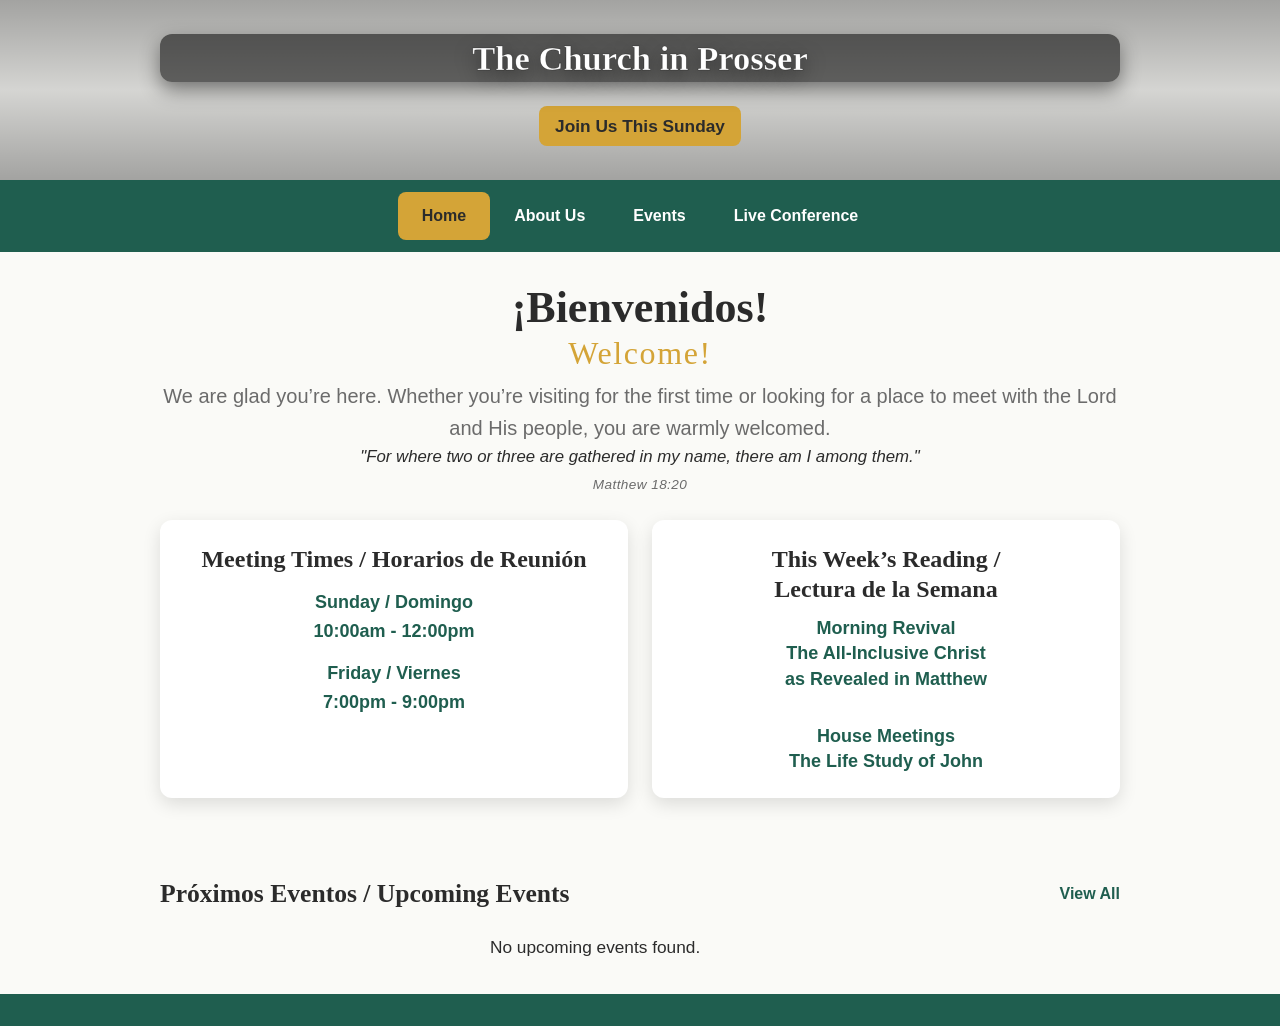
==== index.html @ efc1b912 "Adds a anchor tag to navigate to the Visit Us section in the About Us page" ====
<html>

<head>
    <meta charset="utf-8">
    <meta http-equiv="X-UA-Compatible" content="IE=edge">
    <meta name="viewport" content="width=device-width,initial-scale=1.0">
    <title>Church in Prosser</title>
    <meta name="description" content="Church in Prosser — community, service times, and events.">
    <meta name="theme-color" content="#1F5E4F">
    <meta name="referrer" content="strict-origin-when-cross-origin">

    <meta http-equiv="Content-Security-Policy"
        content="default-src 'self'; img-src 'self' data: https:; style-src 'self' 'unsafe-inline' https:; font-src 'self' data: https:; connect-src 'self' https:; frame-ancestors 'none'; base-uri 'self'; form-action 'self'">

    <link rel="icon" href="favicon.ico" sizes="any">
    <link rel="icon" type="image/svg+xml" href="favicon.svg">
    <link rel="apple-touch-icon" sizes="180x180" href="apple-touch-icon.png">
    <!-- <link rel="manifest" href="site.webmanifest"> -->

    <link rel="stylesheet" href="css/style.css">
    <link rel="stylesheet" href="css/index.css">
</head>

<body data-page="home">
    <header>
        <div class="hero-band">
            <div class="hero-band-overlay">
                <div class="container">
                    <div class="hero-band-content">
                        <h1 class="hero-band-title">The Church in Prosser</h1>
                        <div class="hero-actions">
                            <a href="/about.html#visit-us" class="button button-primary button-md">Join Us This Sunday</a>
                        </div>
                    </div>
                </div>
            </div>
        </div>

        <nav class="main-nav">
            <div class="container">
                <button class="nav-toggle" aria-expanded="false" aria-controls="primary-menu" type="button">
                    <span class="nav-toggle-icon" aria-hidden="true">☰</span>
                </button>

                <div class="nav-menu-wrap">
                    <ul class="nav-menu">
                        <li class="nav-item nav-item--active"><a aria-current="page" href="/">Home</a></li>
                        <li class="nav-item"><a href="about.html">About Us</a></li>
                        <li class="nav-item"><a href="events.html">Events</a></li>
                        <li class="nav-item"><a href="live.html">Live Conference</a></li>
                    </ul>
                    <div class="nav-indicator" aria-hidden="true"></div>
                </div>
            </div>
        </nav>
    </header>
    <main class="site-main">
        <section class="welcome-section section ">
            <div class="container welcome-container">
                <h1 class="welcome-title">
                    <span class="welcome-es">¡Bienvenidos!</span>
                    <span class="welcome-en">Welcome!</span>
                </h1>
                <p class="welcome-message">
                    We are glad you’re here. Whether you’re visiting for the first time or looking for a place to meet with the Lord and His people, you are warmly welcomed.
                </p>
                <div class="welcome-verse">
                    <blockquote class="welcome-quote">
                        <p>"For where two or three are gathered in my name, there am I among them."</p>
                    </blockquote>
                    <p class="welcome-verse-reference">Matthew 18:20</p>
                </div>
                <div class="info-section">
                    <div class="meeting-card">
                        <h2 class="meeting-card-title">Meeting Times / Horarios de Reunión</h2>
                        <ul class="meeting-times">
                            <li class="meeting-time-item">
                                <strong><span class="meeting-day">Sunday / Domingo</span></strong>
                                <span class="meeting-time">10:00am - 12:00pm</span>
                            </li>
                            <li class="meeting-time-item">
                                <strong><span class="meeting-day">Friday / Viernes</span></strong> 
                                <span class="meeting-time">7:00pm - 9:00pm</span>
                            </li>
                        </ul>
                    </div>
                    <div class="weekly-scripture">
                        <h2 class="weekly-scripture-title">This Week’s Reading / Lectura de la Semana</h2>
                        <ul class="weekly-scripture-list">
                            <li class="weekly-scripture-item">
                                <strong><span class="meeting-day">Morning Revival</span></strong> 
                                <span class="meeting-time">The All-Inclusive Christ<br>as Revealed in Matthew</span>
                            </li>
                            <li class="weekly-scripture-item">
                                <strong><span class="meeting-day">House Meetings</span></strong> 
                                <span class="meeting-time">The Life Study of John</span>
                            </li>
                        </ul>
                    </div>
                </div>
            </div>
        </section>
        <section class="events-section section">
            <div class="container">
                <div class="event-title-wrap">
                    <h2 class="events-title">Próximos Eventos / Upcoming Events</h2>
                    <a href="events.html" class="sub-title">View All</a>
                </div>
                <div id="event-list-wrapper" class="event-list-wrapper">
                    <ul id="event-list" class="event-list">
                    </ul>
                </div>
            </div>
        </section>
    </main>
    <footer class="site-footer"></footer>
    <script type="module" src="js/main.js"></script>
</body>

</html>
---- css/style.css ----
:root {
    /* Colors */
    --color-primary: #1F5E4F;
    --color-primary-dark: #17483D;
    --color-accent: #D4A437;
    --color-background: #FAFAF7;
    --color-section: #F1F1ED;
    --color-highlight: #E8F2EF;
    --color-text-main: #2B2B2B;
    --color-text-secondary: #6B6B6B;
    --color-white: #FFFFFF;
    --color-secondary-bg: #f3f7f5;
    --color-soft-green-tint: #eef5f1;
    --color-text-muted: #6B6B6B;

    /* Typography */
    --font-heading: "Merriweather", serif;
    --font-body: "Source Sans 3", sans-serif;
    --line-height-base: 1.6;
    /* --font-size-base: 16px; */

    /* Layout */
    --container-width: clamp(1000px, 70vw, 1400px);
    --container-padding: 20px;
    --section-spacing-desktop: 80px;
    --section-spacing-tablet: 70px;
    --section-spacing-mobile: 50px;

    /* Spacing */
    --space-2xs: 4px;
    --space-xs: 8px;
    --space-sm: 12px;
    --space-md: 16px;
    --space-lg: 24px;
    --space-xl: 32px;
    --space-2xl: 48px;
    --space-3xl: 64px;
    --space-4xl: 80px;

    /* Font Size */
    --font-size-sm: clamp(0.92rem, 0.88rem + 0.2vw, 1rem);          /*Low Emphasis*/
    --font-size-base: clamp(0.98rem, 0.92rem + 0.3vw, 1.08rem);     /*Normal Text */
    --font-size-md: clamp(1.05rem, 0.95rem + 0.45vw, 1.2rem);       /*Important Supporting Info */
    --font-size-lg: clamp(1.35rem, 1.1rem + 0.9vw, 1.65rem);        /*Subtitles*/
    --font-size-xl: clamp(1.6rem, 1.2rem + 1.2vw, 2.2rem);          /*Page Tiles*/

    /* Buttons */
    --button-height: 48px;
    --button-height-large: 60px;
    --button-padding-x: 24px;
    --button-padding-y: 14px;

    /* Borders & Radius */
    --border-radius-small: 4px;
    --border-radius-medium: 8px;
    --border-radius-large: 12px;

    /* Shadows */
    --shadow-soft: 0 2px 6px rgba(0, 0, 0, 0.08);
    --shadow-medium: 0 6px 18px rgba(0, 0, 0, 0.12);

    /* Line Heights */
    --line-height-tight: 1.2;
    --line-height-mid: 1.35;
    --line-height-normal: 1.5;
}

/* Box sizing */
*,
*::before,
*::after {
    box-sizing: border-box;
}

/* Remote Default Margins */
* {
    margin: 0;
}

/* Smooth scrolling for anchor links */
html {
    scroll-behavior: smooth;
}

/* Base body Styles */
body {
    min-height: 100vh;
    display: flex;
    flex-direction: column;
    background-color: var(--color-background);
    color: var(--color-text-main);
    font-family: var(--font-body);
    font-size: var(--font-size-base);
    line-height: var(--line-height-base);
    text-rendering: optimizeLegibility;
    -webkit-font-smoothing: antialiased;
}

html, body {
    min-height: 100%;
    margin: 0;
}

/* Media Defaults */
img,
picture,
svg,
video {
    display: block;
    max-width: 100%;
}

/* Form elements inherit fonts */
input,
button,
textarea,
select {
    font: inherit;
}

/* Button defaults */
button {
    border: none;
    background: none;
    cursor: pointer;
}

/* Prevent text overflow issues */
h1,
h2,
h3,
h4,
h5,
h6 {
    overflow-wrap: break-word;
}

/* Lists */
ul,
ol {
    list-style: none;
}

/* Links */
a {
    text-decoration: none;
    color: inherit;
}

/* Tables */
table {
    border-collapse: collapse;
    width: 100%;
}

/* =========================================
            Typography Foundation
========================================= */
h1,
h2,
h3,
h4,
h5,
h6 {
    font-family: var(--font-heading);
    color: var(--color-text-main);
    line-height: 1.25;
}

p {
    color: var(--color-text-main);
}

small {
    color: var(--color-text-secondary);
}

/* =========================================
            Layout Foundation
========================================= */
.container {
    width: 100%;
    max-width: var(--container-width);
    padding-left: var(--container-padding);
    padding-right: var(--container-padding);
    margin: 0 auto;
}

.section {
    padding-top: var(--section-spacing-desktop);
    padding-bottom: var(--section-spacing-desktop);
}

.section-alt {
    background-color: var(--color-section);
}

/* =========================================
            Button Foundation
========================================= */
.button {
    display: inline-flex;
    align-items: center;
    justify-content: center;

    min-height: var(--button-height);
    padding: var(--button-padding-y) var(--button-padding-x);
    border-radius: var(--border-radius-medium);

    font-family: var(--font-body);
    font-weight: 700;
    text-align: center;

    transition: background-color 0.2s ease, color 0.2s ease, transform 0.2s ease;
}

.button:hover {
    transform: translateY(-1px);
}

.button-primary {
    background-color: var(--color-accent);
    color: var(--color-text-main);
}

.button-secondary {
    background-color: var(--color-primary);
    color: var(--color-white);
}

.button-sm {
    min-height: 32px;
    padding: 0 12px;
    font-size: var(--font-size-sm);
}

.button-md {
    min-height: 40px;
    padding: 0 16px;
    font-size: var(--font-size-base);
}

.button-lg {
    min-height: 48px;
    padding: 0 20px;
    font-size: var(--font-size-lg);
}

@media (max-width: 899px) {
    .button {
        min-height: 36px;              /* smaller than desktop */
        padding: 0 14px;               /* tighter horizontal spacing */
        font-size: var(--font-size-sm);
    }
}

/* =========================================
            Hero Section
========================================= */
.hero-band {
    position: relative;
    width: 100%;
    height: clamp(160px, 20vh, 260px);
    background-image: url("../assets/images/church_front_landscape.jpg");
    background-size: cover;
    background-position: center 80%;
    background-repeat: no-repeat;
}

.hero-band-overlay {
    width: 100%;
    height: 100%;
    display: flex;
    align-items: center;
    justify-content: center;
    inset: 0;
    background: linear-gradient(
        to bottom,
        rgba(0, 0, 0, 0.35),
        rgba(0, 0, 0, 0.15),
        rgba(0, 0, 0, 0.35)
    );
}

.hero-band-content {
    text-align: center;
    position: relative;
    z-index: 2;
    display: flex;
    flex-direction: column;
    /* align-items: center; */
}

.hero-band-title {
    display: inline-block;
    background: rgba(0,0,0,0.55); /* dark translucent pill */
    color: #fff;
    padding: 0.45rem 1rem;
    border-radius: 12px;
    box-shadow: 0 8px 20px rgba(0,0,0,0.45);
    -webkit-text-stroke: 0.04rem rgba(0,0,0,0.45);
    text-shadow: 0 6px 18px rgba(0,0,0,0.5);
    line-height: 1;
    z-index: 4;
    position: relative;
}

@media (max-width: 899px) {
    .section {
        padding-top: var(--section-spacing-mobile);
        padding-bottom: var(--section-spacing-mobile);
    }

    .hero-band,
    .hero-band-overlay {
        height: 150px;
    }

    .hero-band-title {
        padding: 0.25rem 0.6rem;
        border-radius: 8px;
    }
}

/* =========================================
            Navigation
=========================================== */
@media (min-width: 900px) {
    .main-nav {
        background-color: var(--color-primary);
        overflow: hidden;
    }

    .nav-menu {
        position: relative;
        display: flex;
        align-items: center;
        justify-content: center;
        min-height: 72px;
        margin: 0;
        padding: 0;
        list-style: none;
    }

    .nav-item {
        position: relative;
        display: flex;
        z-index: 1;
        padding: 0 24px;
    }

    .nav-item a {
        display: flex;
        align-items: center;
        justify-content: center;
        height: 72px;
        line-height: 1;
        font-family: var(--font-body);
        font-size: 1rem;
        font-weight: 600;
        color: var(--color-white);
        text-decoration: none;
    }

    /* Active item only when nav is not being hovered */
    .nav-menu:not(.is-hovering) .nav-item--active a {
        color: var(--color-text-main);
    }

    /* Currently hovered item */
    .nav-item.is-hovered a {
        color: var(--color-text-main);
    }

    .nav-indicator {
        position: absolute;
        top: 50%;
        left: 0;

        height: 48px;
        width: 0;

        background-color: var(--color-accent);
        border-radius: var(--border-radius-medium);

        transform: translateY(-50%);
        z-index: 0;
    }

    .nav-indicator.is-ready {
        transition: left 0.3s ease, width 0.3s ease;
    }

    .nav-menu-wrap {
        position: relative;
    }

    .nav-toggle {
        display: none;
        align-items: center;
        justify-content: center;
        gap: 8px;

        width: 100%;
        min-height: 64px;
        padding: 0 20px;

        font-family: var(--font-body);
        font-size: 1rem;
        font-weight: 600;
        color: var(--color-white);

        background: none;
        border: none;
        cursor: pointer;
    }

    .nav-toggle:focus-visible {
        outline: 3px solid var(--color-accent);
        outline-offset: -3px;
    }
}

@media (max-width: 899px) {
    .main-nav .container {
        display: flex;
        flex-direction: column;
        align-items: stretch;
        padding-left: 0;
        padding-right: 0;
        background-color: var(--color-primary);
    }

    .nav-toggle {
        display: inline-flex;
        align-items: center;
        justify-content: left;
        gap: 10px;
        width: 100%;
        min-height: 64px;
        padding: 0 20px;
        font-family: var(--font-body);
        font-size: 1rem;
        font-weight: 600;
        color: var(--color-white);
        z-index: 1;

        background: none;
        border: none;
        cursor: pointer;
    }

    .nav-menu-wrap {
        width: 100%;
        max-height: 0;
        overflow: hidden;   
        opacity: 0;
        transition: max-height 0.6s ease, opacity 0.5s ease;
        will-change: max-height, opacity;
        transform-origin: top;
    }

    .nav-menu-wrap.is-open {
        opacity: 1;
        max-height: 1000px;
    }

    .nav-menu {
        display: flex;
        flex-direction: column;
        align-items: stretch;
        justify-content: flex-start;
        min-height: auto;
        padding: 0;
    }

    .nav-item {
        display: block;
        width: 100%;
    }

    .nav-item a {
        display: flex;
        align-items: center;
        justify-content: flex-start;
        width: 100%;
        min-height: 56px;
        padding: 0 20px;
        border-top: 1px solid rgba(255, 255, 255, 0.12);
        color: var(--color-white);
    }

    .nav-item:last-child a {
        border-bottom: 1px solid rgba(255, 255, 255, 0.12);
    }

    .nav-item--active a {
        background-color: var(--color-accent);
        color: var(--color-text-main);
    }

    .nav-item a:hover {
        color: var(--color-text-main);
        background-color: var(--color-accent);
    }

    .nav-indicator {
        display: none;
    }

    /* .nav-toggle-text {
        color: var(--color-background);
        line-height: 1;
    } */

    .nav-toggle-icon {
        color: var(--color-background);
        font-size: 1.25rem;
        line-height: 1;;
    }
}

.site-main {
    flex: 1;
    display: flex;
    flex-direction: column;
}

.site-footer {
    background-color: var(--color-primary);
    color: var(--color-white);
    text-align: center;
    padding: var(--space-md) 0;
    font-size: 0.9rem;
}

@media (hover: none) {
    .button:hover {
        transform: none;
    }
}
---- css/index.css ----
.join-us-btn {
    margin-top: var(--space-sm);
    font-size: var(--font-size-sm);
}

.hero-actions {
    margin-top: var(--space-lg);
    display: flex;
    justify-content: center;
}

.welcome-title {
    text-align: center;
    display: flex;
    flex-direction: column;
    gap: var(--space-2xs);
    margin-bottom: var(--space-xs);
    line-height: 1.1;
}

/* Spanish (primary) */
.welcome-es {
    font-family: var(--font-heading);
    font-size: clamp(1.9rem, 4.5vw, 2.75rem);
    font-weight: 700;
    color: var(--color-text-main);
}

/* English (secondary) */
.welcome-en {
    font-family: var(--font-heading);
    font-size: clamp(1.4rem, 3.5vw, 2rem);
    font-weight: 500;
    color: var(--color-accent);
    letter-spacing: 0.05em;
}

.welcome-section {
    text-align: center;
    padding-top: var(--space-xl);
    padding-bottom: var(--space-2xl);    
}

.welcome-message {
    max-width: 1000px;
    margin-left: auto;
    margin-right: auto;
    font-size: clamp(1rem, 2.5vw, 1.25rem);
    color: var(--color-text-secondary);
}

.welcome-verse {
    max-width: 800px;
    margin: 0 auto var(--space-lg) auto;
    padding-left: 0;
    border-left: none;
    text-align: center;
    font-style: italic;
    color: var(--color-text-main);
    font-size: clamp(0.95rem, 2vw, 1.05rem);
    line-height: 1.6;
}

.welcome-quote {
    margin: 0;
}

.welcome-verse-reference {
    margin-top: var(--space-2xs);
    margin-bottom: 0;
    font-size: 0.85rem;
    letter-spacing: 0.03em;
    color: var(--color-text-secondary);
}

.section--first {
    padding-top: clamp(32px, 5vh, 80px);
}

.info-section {
    margin: 0 auto;
    max-width: 1100px;
    display: flex;
    flex-wrap: wrap;
    gap: var(--space-lg);
    justify-content: center;
    align-items: stretch;
}

.meeting-card, .weekly-scripture {
    flex: 1 1 460px;
    max-width: 520px;
    padding: var(--space-lg);
    border-radius: var(--border-radius-large);
    box-shadow: var(--shadow-medium);
    background-color: var(--color-white);
    line-height: 1.4;
    display: flex;
    flex-direction: column;
}

.meeting-times {
    list-style: none;
    padding: 0;
    margin: 0;
}

.meeting-times li {
    font-size: 15px;
}

.meeting-times li + li {
    margin-top: var(--space-md);
}

.meeting-times strong {
    display: block;
    color: var(--color-text-secondary);
    font-weight: 600;
}

.meeting-times li span {
    display: block;
    font-size: 18px;
    font-weight: 700;
    color: var(--color-primary);
    margin-top: var(--space-2xs);
}

.meeting-card-title, .weekly-scripture-title {
    font-family: var(--font-heading);
    font-size: clamp(1.25rem, 2vw, 1.5rem);
    color: var(--color-text-main);
    margin-bottom: var(--space-sm);
    line-height: 1.25;
    text-wrap: balance;
}

.weekly-scripture-list {
    list-style: none;
    padding: 0;
    margin: 0 auto;
    max-width: 320px;
}

.weekly-scripture-list li {
    font-size: 15px;
    margin-bottom: 0;
}

.weekly-scripture-list li + li {
    margin-top: var(--space-xl);
}

.weekly-scripture-list strong {
    display: block;
    color: var(--color-text-main);
    font-weight: 500;
    font-size: 12pt;
}

.weekly-scripture-list li span {
    display: block;
    font-size: 18px;
    font-weight: 700;
    color: var(--color-primary);
}

.meeting-card-title,
.weekly-scripture-title,
.weekly-scripture-list li span {
    text-wrap: balance;
}

.events-section {
    padding-top: var(--space-xl);
}

@media (max-width: 899px) {
    .hero-actions {
        margin-top: var(--space-md);
    }
    
    .join-us-btn {
        font-size: var(--font-size-base);
    }

    .welcome-section {
        padding: var(--space-lg) var(--space-md);
    }

    .welcome-title {
        font-size: clamp(2rem, 8vw, 2.5rem);
    }

    .welcome-subtitle {
        font-size: clamp(1.4rem, 6vw, 1.8rem);
    }

    .welcome-text {
        font-size: 1rem;
        line-height: 1.6;
    }

    .welcome-verse {
        margin-top: var(--space-sm);
        font-size: 0.95rem;
    }

    .info-section {
        max-width: 100%;
        display: flex;
        flex-direction: column;
        align-items: stretch;
        gap: var(--space-md);
        padding: 0 var(--space-md);
    }

    .meeting-card,
    .weekly-scripture {
        width: 100%;
        max-width: none;
        margin: 0;
        padding: var(--space-md);
        display: block;
        flex: none;
    }

    .meeting-card-title,
    .weekly-scripture-title {
        font-size: 1.25rem;
        margin-bottom: var(--space-sm);
    }

    .meeting-times li,
    .weekly-scripture-list li {
        font-size: 0.95rem;
    }

    .meeting-times li span,
    .weekly-scripture-list li span {
        font-size: 1.05rem;
    }

    .weekly-scripture-list {
        max-width: none;
    }

    .meeting-times li + li {
        margin-top: var(--space-sm);
    }

    .weekly-scripture-list li + li {
        margin-top: var(--space-md);
    }
}

/****************
* Events Section *  
****************/
.events-section {
    padding: var(--space-xl) 0;
    /* background-color: var(--color-soft-green-tint); */
}

.event-title-wrap {
    display: flex;
    align-items: center;
    justify-content: space-between;
    margin-bottom: var(--space-lg);
    gap: var(--space-md);
}

.event-list {
    list-style: none;
    margin: 0;
    padding: 0;
    display: flex;
    flex-wrap: wrap;
    gap: var(--space-lg);
    align-items: stretch;
    justify-content: center;
}

.event-list > li {
    flex: 1 1 300px;
    max-width: 300px;
    display: flex;
}

.event-title-wrap,
.event-list-wrapper {
    max-width: 1000px; /* 3 cards of 300px + 2 gaps of 24px */
    margin-left: auto;
    margin-right: auto;
    width: 100%;
}

.event-name {
    margin: 0;
    font-size: 1.1rem;
    font-weight: 600;
    color: var(--color-text-main);
}

.event-date {
    margin: 0;
    font-size: 0.95rem;
    color: var(--color-text-secondary);
}

.events-title {
    font-size: clamp(1.25rem, 2vw, 1.75rem);
    font-weight: 600;
    color: var(--color-text-main);
    margin: 0;
}

.sub-title {
    font-size: clamp(0.875rem, 1.5vw, 1rem);
    color: var(--color-primary);
    font-weight: 600;
    text-decoration: none;
    white-space: nowrap;
    transition: color 0.2s ease, text-decoration-color 0.2s ease;
}

.sub-title:hover, .sub-title:focus-visible {
    color: var(--color-primary-dark);
    text-decoration: underline;
    outline: none;
}

.event-item {
    display: flex;
    flex-direction: column;
    gap: var(--space-xs);
    padding: var(--space-md);
    border-radius: var(--border-radius-large);
    box-shadow: var(--shadow-medium);
    background-color: var(--color-white);
    width: 100%;
    border: 1px solid transparent;
    text-decoration: none;
    transition: transform 180ms cubic-bezier(.2,.9,.3,1), 
                box-shadow 180ms ease, 
                background-color 180ms ease, 
                border-color 180ms ease;
    will-change: transform, box-shadow, border-color;
    line-height: 1.35;
}

.event-item:hover,
.event-item:focus-visible {
    transform: translateY(-4px);
    box-shadow: var(--shadow-large);
    border-color: var(--color-primary);
    outline: none;
}

.event-item:active {
    transform: translateY(-2px) scale(0.995);
    box-shadow: var(--shadow-medium);
}

@media (max-width: 899px) {
    .events-section {
        padding: var(--space-lg) var(--space-md);
    }

    .event-title-wrap,
    .event-list-wrapper {
        max-width: 624px; /* 2 cards + gap */
    }

    .event-title-wrap {
        flex-direction: column;
        align-items: flex-start;
        gap: var(--space-xs);
    }

    .events-list {
        justify-content: center;
    }

    .event-item {
        width: 100%;
        max-width: 400px;
    }

    .event-list-wrapper,
    .event-title-wrap {
        max-width: 100%;
    }

    .event-list > li {
        flex-basis: 100%;
        max-width: 100%;
    }
}

@media (max-width: 600px) {
    .event-title-wrap {
        flex-direction: column;
        align-items: flex-start;
        gap: var(--space-xs);
    }

    .event-title-wrap,
    .event-list-wrapper {
        max-width: 100%;
    }

    .event-list > li {
        flex-basis: 100%;
        max-width: 100%;
    }
}
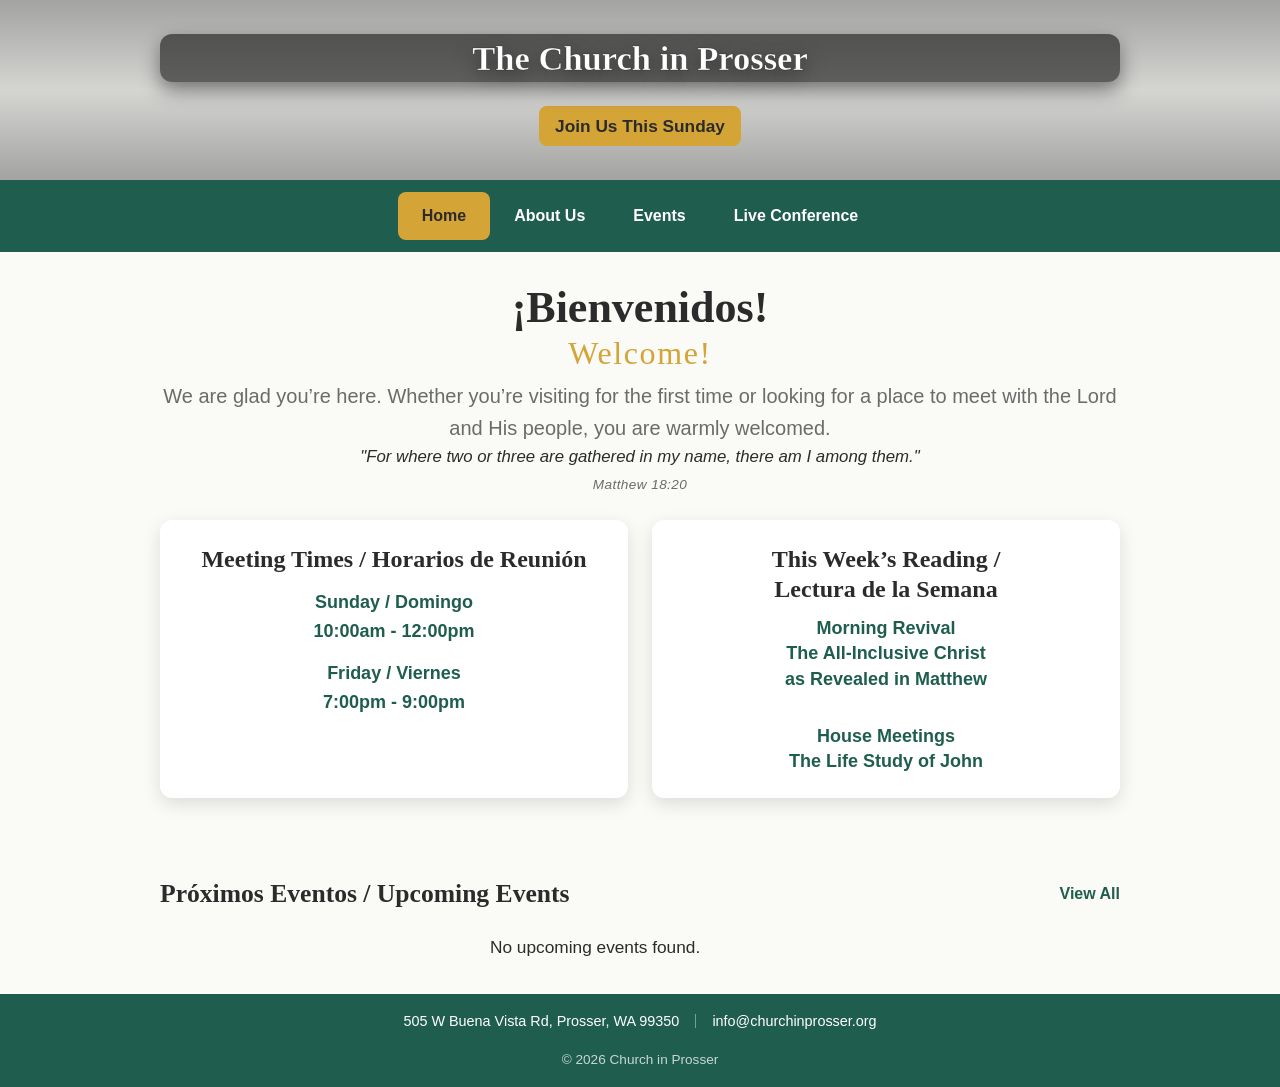
==== commit cfaf42a8: "Adds footer content and adds structure to the live conference page" ====
--- a/index.html
+++ b/index.html
@@ -113,7 +113,21 @@
             </div>
         </section>
     </main>
-    <footer class="site-footer"></footer>
+    <footer class="site-footer">
+            <div class="container foot-content-wrap">
+                <div class="foot-content">
+                    <p>
+                        <a href="https://maps.google.com/?q=505+W+Buena+Vista+Rd,+Prosser,+WA+99350" target="_blank"
+                        rel="noopener noreferrer">505 W Buena Vista Rd, Prosser, WA 99350</a>
+                    </p>
+                    <div class="foot-divider" aria-hidden="true"></div>
+                    <p>info@churchinprosser.org</p>
+                </div>
+                <p class="copyright">
+                    &copy; <span id="year"></span> Church in Prosser
+                </p>
+            </div>
+        </footer>
     <script type="module" src="js/main.js"></script>
 </body>
 
--- a/css/style.css
+++ b/css/style.css
@@ -168,7 +168,7 @@
 }
 
 p {
-    color: var(--color-text-main);
+    color: inherit
 }
 
 small {
@@ -534,6 +534,66 @@
     font-size: 0.9rem;
 }
 
+.site-footer a {
+    color: inherit;
+    text-decoration: none;
+}
+
+.site-footer a:hover {
+    text-decoration: underline;
+}
+
+.foot-content {
+    display: flex;
+    flex-direction: row;
+    justify-content: center;
+    align-items: center;
+    gap: var(--space-md);
+}
+
+.foot-content-wrap {
+    display: flex;
+    flex-direction: column;
+    align-items: center;
+    gap: var(--space-md);
+    text-align: center;
+}
+
+.foot-content {
+    display: flex;
+    align-items: center;
+    gap: var(--space-md);
+    justify-content: center;
+    flex-wrap: wrap;
+}
+
+.copyright {
+    font-size: 0.85rem;
+    opacity: 0.75;
+}
+
+.foot-divider {
+    width: 1px;
+    height: 14px;
+    background-color: rgba(255, 255, 255, 0.4);
+}
+
+/* Footer Style mobile */
+@media (max-width: 899px) {
+    .site-footer {
+        padding: var(--space-xl) 0;
+    }
+    
+    .foot-content {
+        flex-direction: column;
+        gap: var(--space-sm);
+    }
+
+    .foot-divider {
+        display: none;
+    }
+}
+
 @media (hover: none) {
     .button:hover {
         transform: none;
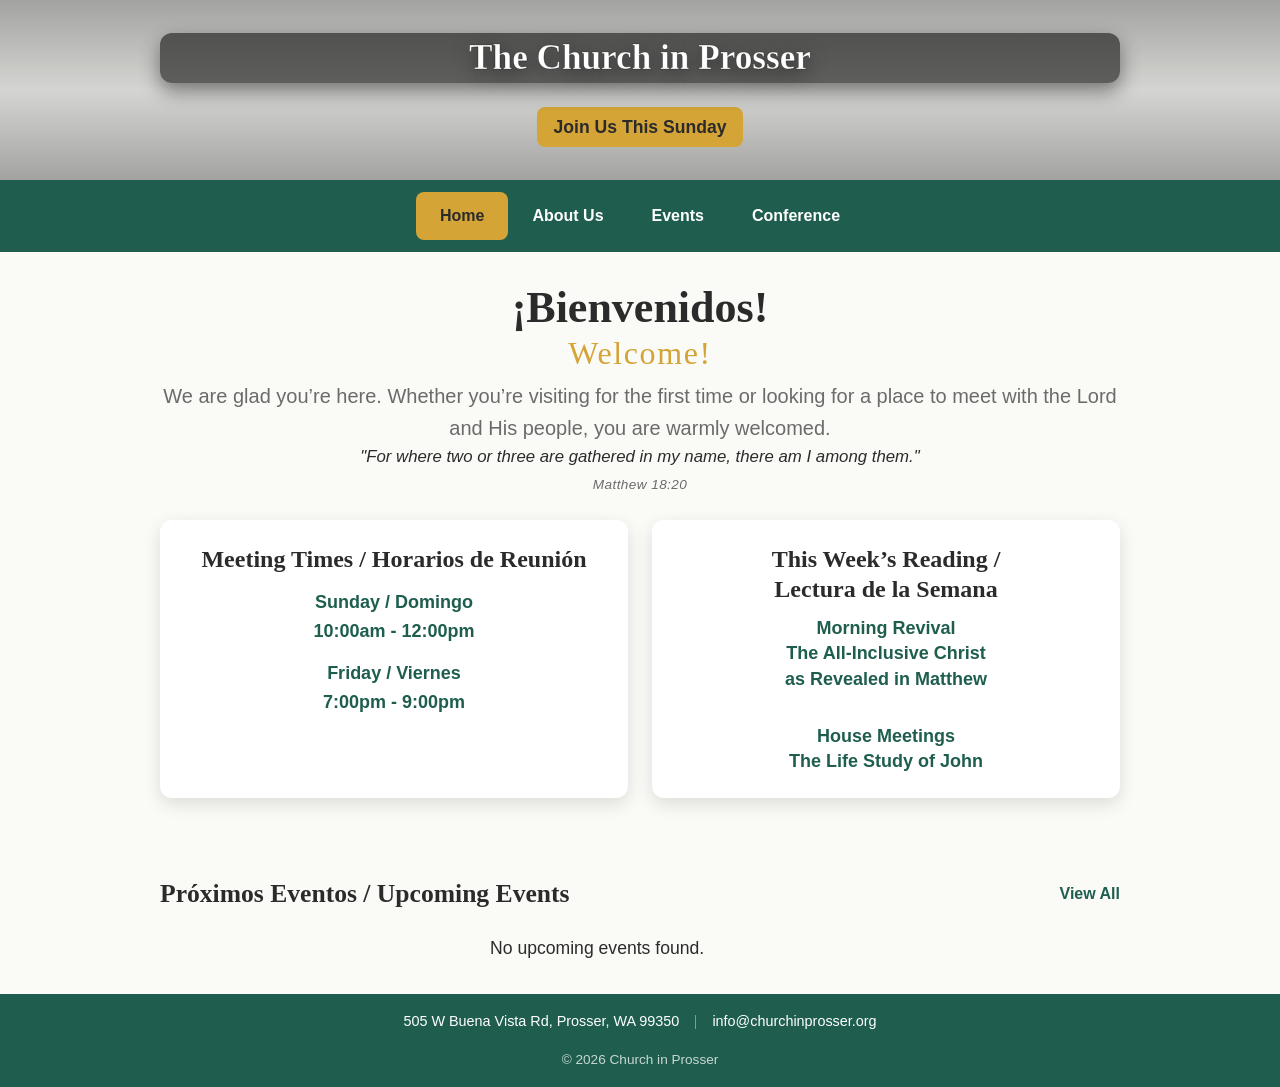
==== commit 18474b1b: "Changes Live Conference title to Conference in nav bar" ====
--- a/index.html
+++ b/index.html
@@ -47,7 +47,7 @@
                         <li class="nav-item nav-item--active"><a aria-current="page" href="/">Home</a></li>
                         <li class="nav-item"><a href="about.html">About Us</a></li>
                         <li class="nav-item"><a href="events.html">Events</a></li>
-                        <li class="nav-item"><a href="live.html">Live Conference</a></li>
+                        <li class="nav-item"><a href="live.html">Conference</a></li>
                     </ul>
                     <div class="nav-indicator" aria-hidden="true"></div>
                 </div>
--- a/css/style.css
+++ b/css/style.css
@@ -38,11 +38,12 @@
     --space-4xl: 80px;
 
     /* Font Size */
-    --font-size-sm: clamp(0.92rem, 0.88rem + 0.2vw, 1rem);          /*Low Emphasis*/
-    --font-size-base: clamp(0.98rem, 0.92rem + 0.3vw, 1.08rem);     /*Normal Text */
-    --font-size-md: clamp(1.05rem, 0.95rem + 0.45vw, 1.2rem);       /*Important Supporting Info */
-    --font-size-lg: clamp(1.35rem, 1.1rem + 0.9vw, 1.65rem);        /*Subtitles*/
-    --font-size-xl: clamp(1.6rem, 1.2rem + 1.2vw, 2.2rem);          /*Page Tiles*/
+    --font-size-sm: clamp(0.85rem, 0.8rem + 0.25vw, 0.95rem);      /* Low emphasis */
+    --font-size-base: clamp(0.95rem, 0.9rem + 0.35vw, 1.1rem);     /* Body text */
+    --font-size-md: clamp(1.05rem, 0.95rem + 0.5vw, 1.25rem);      /* Supporting / labels */
+    --font-size-lg: clamp(1.4rem, 1.1rem + 1vw, 1.9rem);           /* Section titles (h2) */
+    --font-size-xl: clamp(1.8rem, 1.2rem + 1.5vw, 2.6rem);         /* Page titles (h1) */
+    --font-size-subject: clamp(1.3rem, 1.05rem + 0.9vw, 1.8rem);   /* General Subject highlight */
 
     /* Buttons */
     --button-height: 48px;
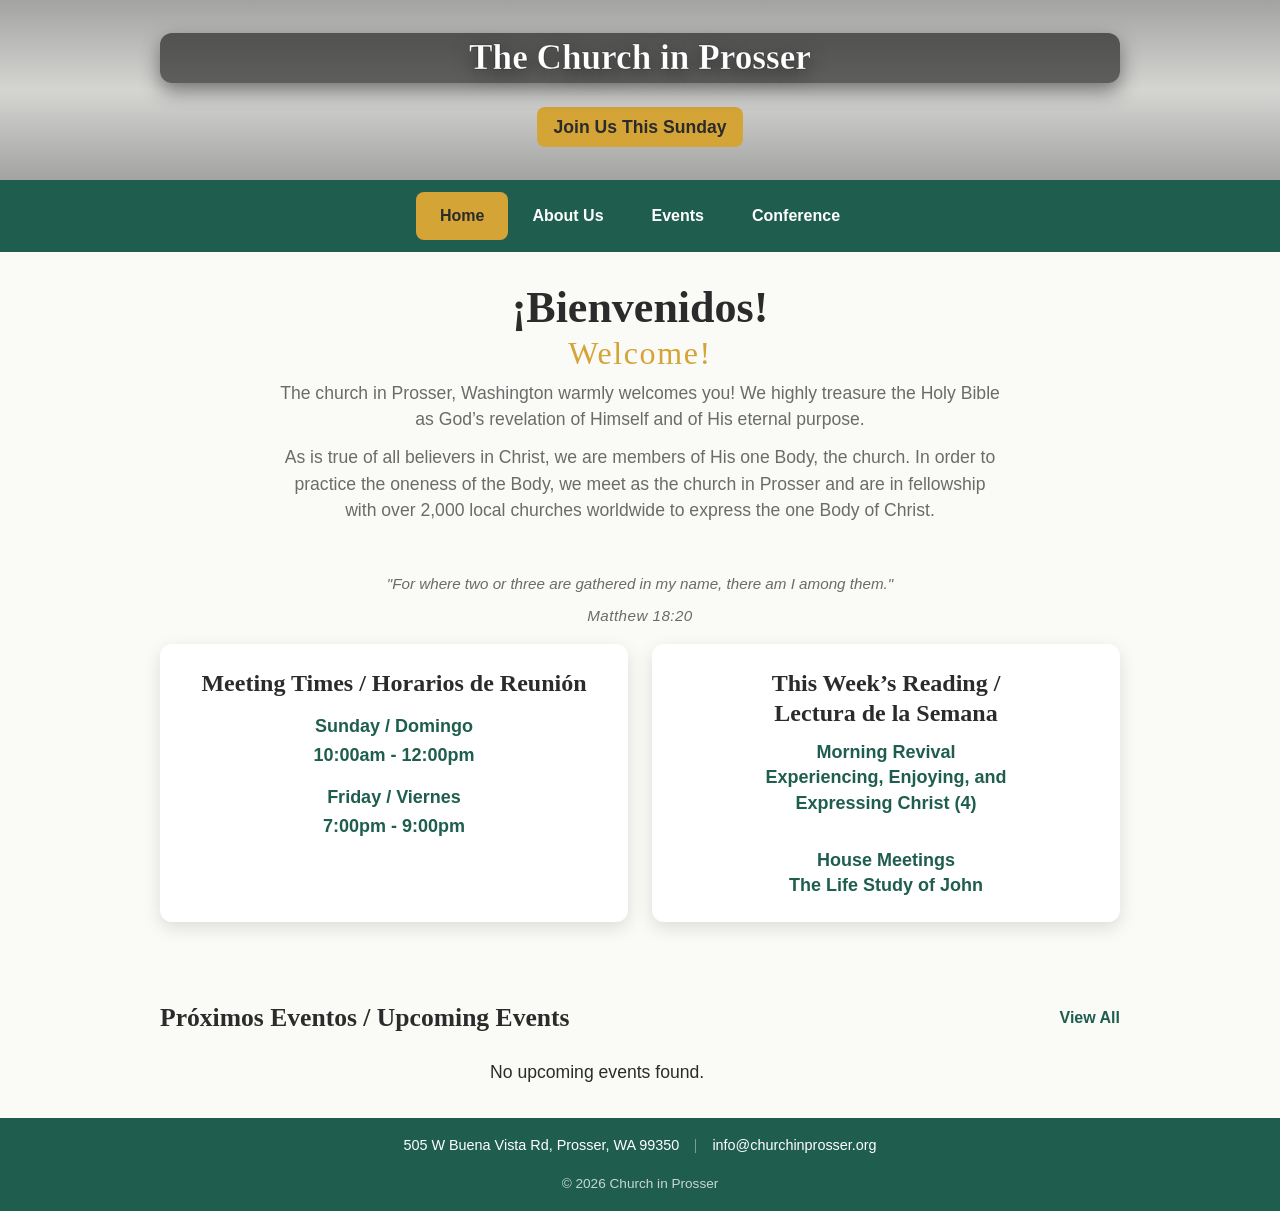
==== commit a6bb1d09: "Adds new welcome message and updates styling" ====
--- a/index.html
+++ b/index.html
@@ -61,9 +61,17 @@
                     <span class="welcome-es">¡Bienvenidos!</span>
                     <span class="welcome-en">Welcome!</span>
                 </h1>
-                <p class="welcome-message">
-                    We are glad you’re here. Whether you’re visiting for the first time or looking for a place to meet with the Lord and His people, you are warmly welcomed.
-                </p>
+                <div class="welcome-message">
+                    <p>
+                        The church in Prosser, Washington warmly welcomes you!
+                        We highly treasure the Holy Bible as God’s revelation of Himself and of His eternal purpose.
+                    </p>
+
+                    <p>
+                        As is true of all believers in Christ, we are members of His one Body, the church.
+                        In order to practice the oneness of the Body, we meet as the church in Prosser and are in fellowship with over 2,000 local churches worldwide to express the one Body of Christ.
+                    </p>
+                </div>
                 <div class="welcome-verse">
                     <blockquote class="welcome-quote">
                         <p>"For where two or three are gathered in my name, there am I among them."</p>
@@ -89,7 +97,7 @@
                         <ul class="weekly-scripture-list">
                             <li class="weekly-scripture-item">
                                 <strong><span class="meeting-day">Morning Revival</span></strong> 
-                                <span class="meeting-time">The All-Inclusive Christ<br>as Revealed in Matthew</span>
+                                <span class="meeting-time">Experiencing, Enjoying, and<br>Expressing Christ (4)</span>
                             </li>
                             <li class="weekly-scripture-item">
                                 <strong><span class="meeting-day">House Meetings</span></strong> 
--- a/css/index.css
+++ b/css/index.css
@@ -42,22 +42,33 @@
 }
 
 .welcome-message {
-    max-width: 1000px;
+    max-width: 720px;
     margin-left: auto;
     margin-right: auto;
-    font-size: clamp(1rem, 2.5vw, 1.25rem);
-    color: var(--color-text-secondary);
+    margin-bottom: var(--space-md);
+    font-size: var(--font-size-base);
+    color: var(--color-text-secondary);
+    line-height: var(--line-height-normal);
+}
+
+.welcome-message p {
+    margin: 0;
+}
+
+.welcome-message p + p {
+    margin-top: var(--space-sm); 
 }
 
 .welcome-verse {
-    max-width: 800px;
-    margin: 0 auto var(--space-lg) auto;
+    max-width: 720px;
+    margin: var(--space-2xl) auto var(--space-md);
     padding-left: 0;
     border-left: none;
     text-align: center;
     font-style: italic;
-    color: var(--color-text-main);
-    font-size: clamp(0.95rem, 2vw, 1.05rem);
+    color: var(--color-text-secondary);
+    opacity: 1;
+    font-size: var(--font-size-sm);
     line-height: 1.6;
 }
 
@@ -66,9 +77,10 @@
 }
 
 .welcome-verse-reference {
-    margin-top: var(--space-2xs);
-    margin-bottom: 0;
-    font-size: 0.85rem;
+    margin-top: var(--space-xs);
+    font-size: var(--font-size-sm);
+    color: var(--color-text-secondary);
+    /* font-size: 0.85rem; */
     letter-spacing: 0.03em;
     color: var(--color-text-secondary);
 }
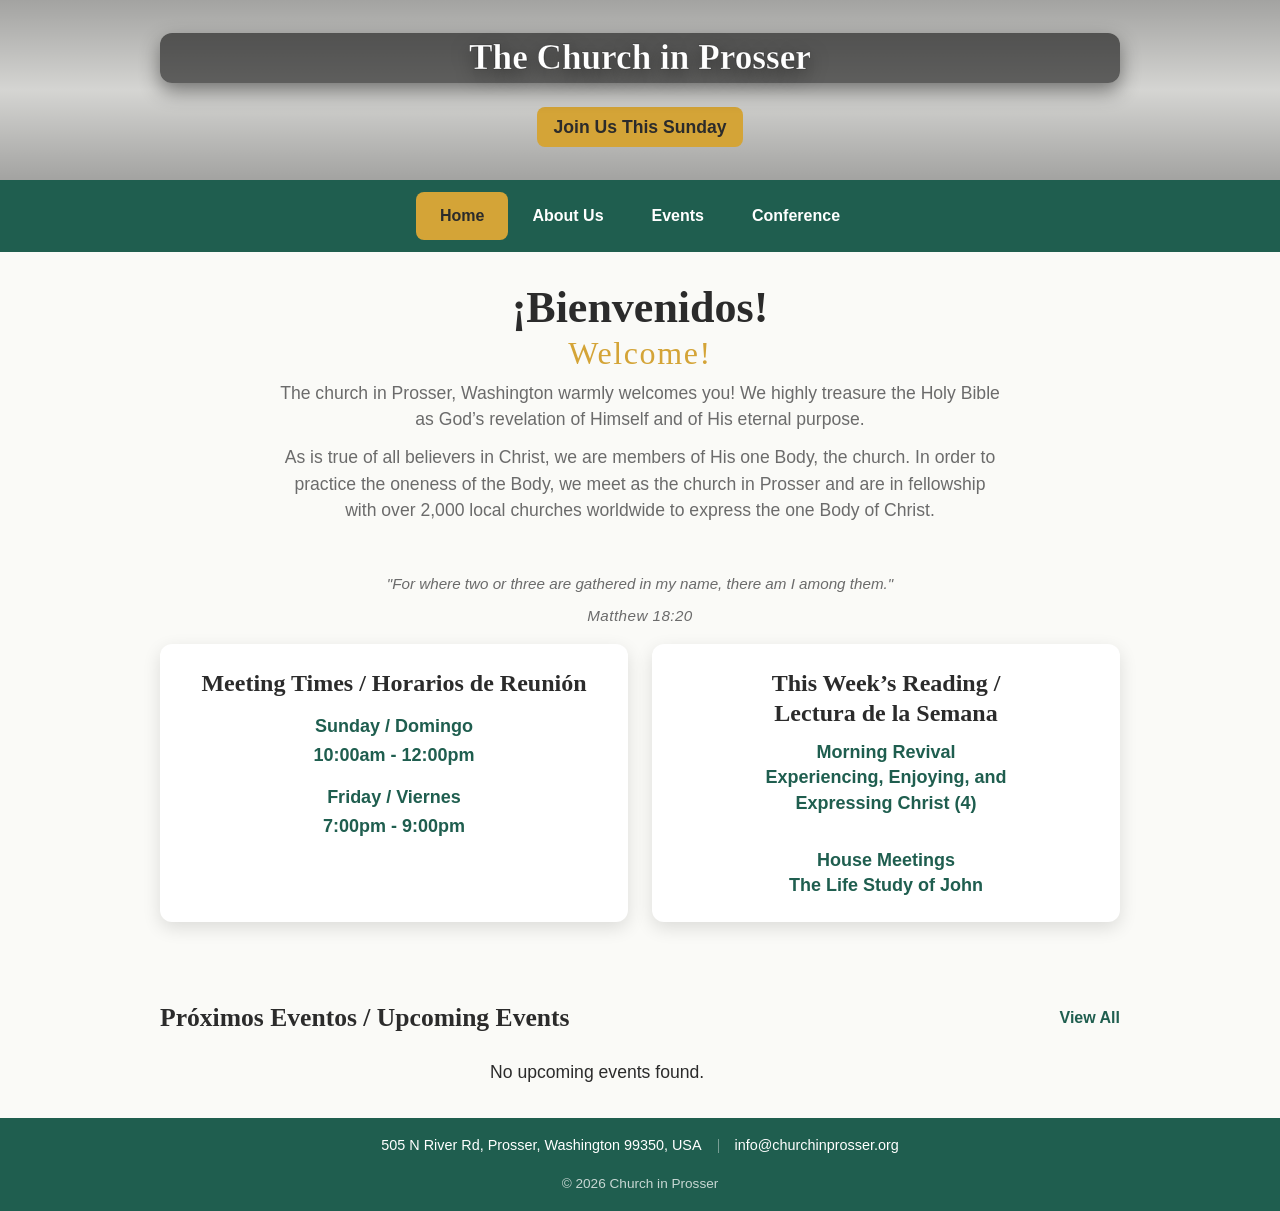
==== commit 9fe8b573: "Fixes address mistake and uses correct link" ====
--- a/index.html
+++ b/index.html
@@ -125,8 +125,8 @@
             <div class="container foot-content-wrap">
                 <div class="foot-content">
                     <p>
-                        <a href="https://maps.google.com/?q=505+W+Buena+Vista+Rd,+Prosser,+WA+99350" target="_blank"
-                        rel="noopener noreferrer">505 W Buena Vista Rd, Prosser, WA 99350</a>
+                            <a href="https://maps.app.goo.gl/LC6Zyzcy8JXcVxQM9" target="_blank"
+                            rel="noopener noreferrer">505 N River Rd, Prosser, Washington 99350, USA</a>
                     </p>
                     <div class="foot-divider" aria-hidden="true"></div>
                     <p>info@churchinprosser.org</p>
--- a/css/style.css
+++ b/css/style.css
@@ -10,7 +10,7 @@
     --color-text-secondary: #6B6B6B;
     --color-white: #FFFFFF;
     --color-secondary-bg: #f3f7f5;
-    --color-soft-green-tint: #eef5f1;
+    --color-soft-green-tint: #e6f0ea;
     --color-text-muted: #6B6B6B;
 
     /* Typography */
@@ -527,17 +527,23 @@
     flex-direction: column;
 }
 
+.hidden {
+    display: none;
+}
+
 .site-footer {
     background-color: var(--color-primary);
     color: var(--color-white);
     text-align: center;
     padding: var(--space-md) 0;
     font-size: 0.9rem;
+    width: 100%;
 }
 
 .site-footer a {
     color: inherit;
     text-decoration: none;
+    width: inherit;
 }
 
 .site-footer a:hover {
@@ -550,6 +556,7 @@
     justify-content: center;
     align-items: center;
     gap: var(--space-md);
+    width: 100%;
 }
 
 .foot-content-wrap {
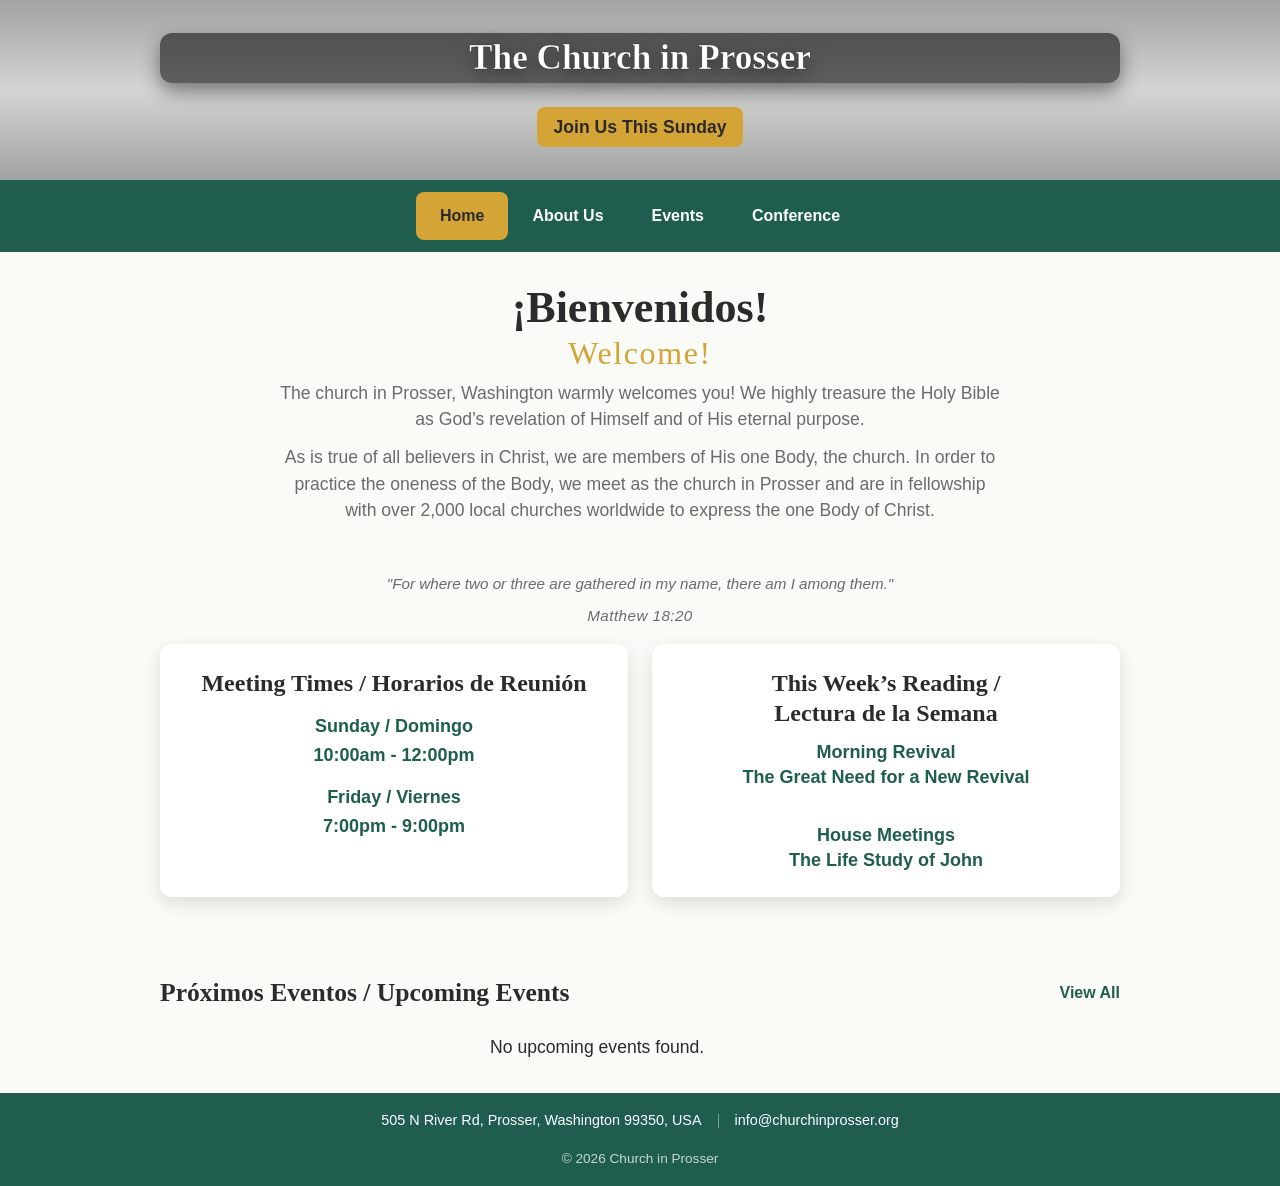
==== commit 148c44e1: "Changes title of morning revival to the new one we are reading." ====
--- a/index.html
+++ b/index.html
@@ -97,7 +97,7 @@
                         <ul class="weekly-scripture-list">
                             <li class="weekly-scripture-item">
                                 <strong><span class="meeting-day">Morning Revival</span></strong> 
-                                <span class="meeting-time">Experiencing, Enjoying, and<br>Expressing Christ (4)</span>
+                                <span class="meeting-time">The Great Need for a New Revival</span>
                             </li>
                             <li class="weekly-scripture-item">
                                 <strong><span class="meeting-day">House Meetings</span></strong> 
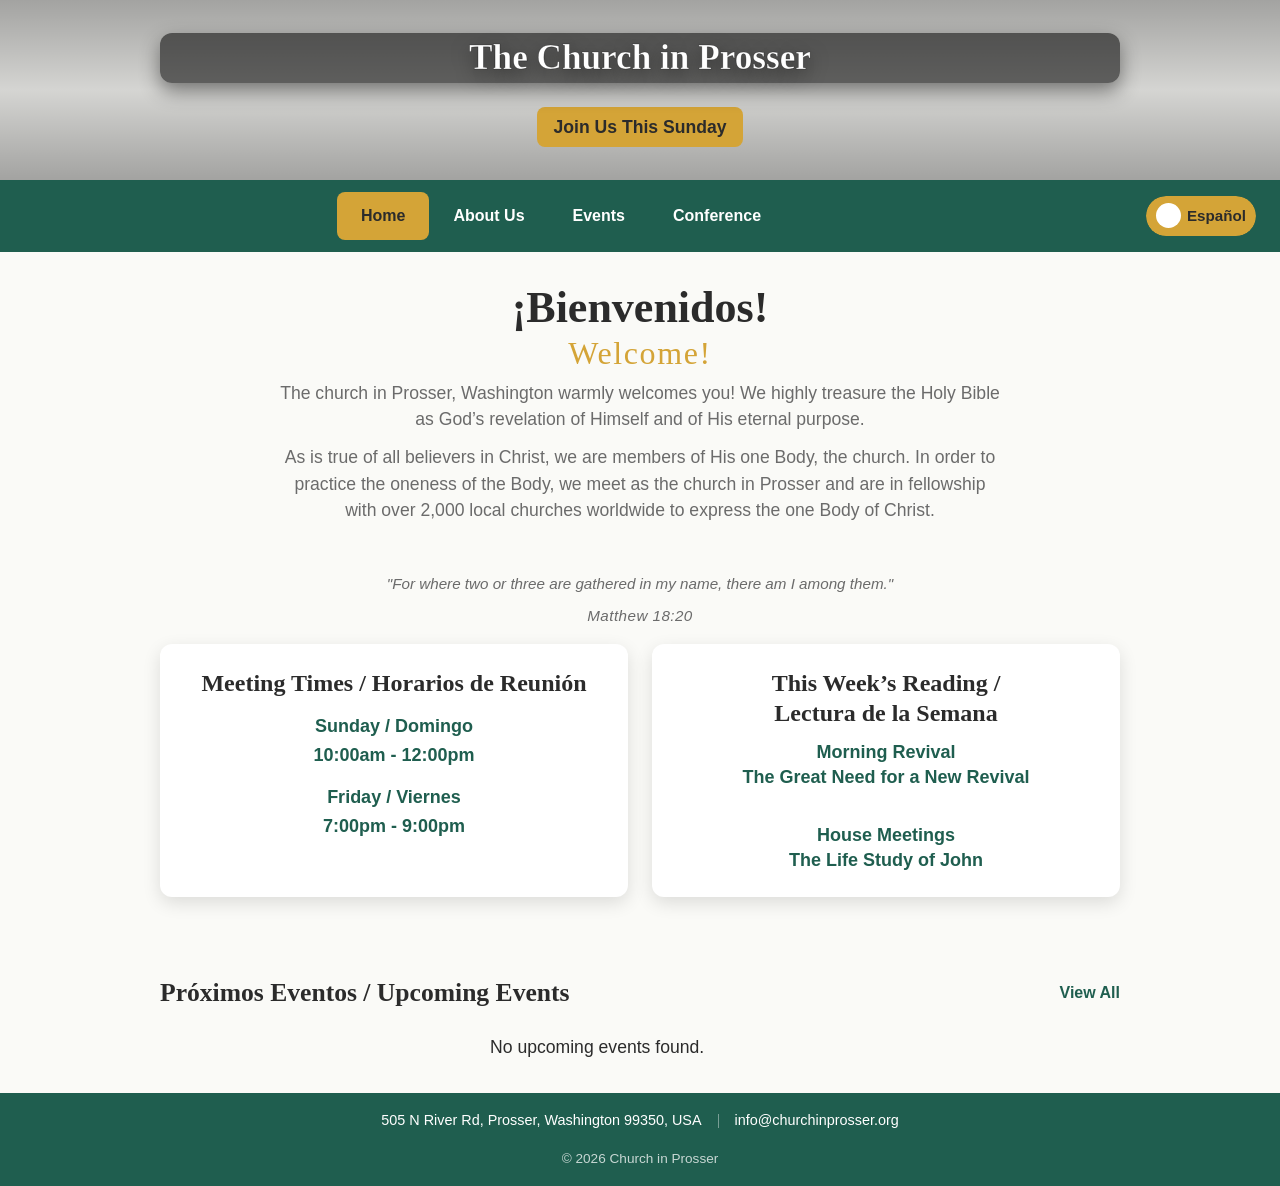
==== commit a5fd8142: "Adds a language toggle slider to switch between english and spanish version of website" ====
--- a/index.html
+++ b/index.html
@@ -19,6 +19,42 @@
 
     <link rel="stylesheet" href="css/style.css">
     <link rel="stylesheet" href="css/index.css">
+    <style>
+        @media (min-width: 900px) {
+            .main-nav {
+                display: flex;
+                align-items: center;
+                justify-content: space-between;
+            }
+
+            .language-toggle {
+                background-color: transparent;
+                color: var(--color-white);
+                padding: 0 var(--space-lg);
+                border: 1px solid var(--color-accent);
+                border-radius: var(--border-radius-medium);
+                font-weight: 600;
+                cursor: pointer;
+                transition: background-color 0.3s ease, color 0.2s ease;
+            }
+
+            .language-toggle:hover {
+                background-color: var(--color-accent);
+                color: var(--color-text-main);
+            }
+
+            .language-toggle:focus-visible {
+                outline: 3px solid var(--color-accent);
+                outline-offset: -3px;
+            }
+        }
+
+        @media (max-width: 899px) {
+            .language-toggle {
+                display: none;
+            }
+        }
+    </style>
 </head>
 
 <body data-page="home">
@@ -51,6 +87,8 @@
                     </ul>
                     <div class="nav-indicator" aria-hidden="true"></div>
                 </div>
+            </div>
+            <div class="language-slider-wrapper">
             </div>
         </nav>
     </header>
@@ -135,7 +173,7 @@
                     &copy; <span id="year"></span> Church in Prosser
                 </p>
             </div>
-        </footer>
+    </footer>
     <script type="module" src="js/main.js"></script>
 </body>
 
--- a/css/style.css
+++ b/css/style.css
@@ -78,6 +78,15 @@
     margin: 0;
 }
 
+/* Hide a component */
+.hidden {
+    display: none !important;
+}
+
+span, label {
+    cursor: default;
+}
+
 /* Smooth scrolling for anchor links */
 html {
     scroll-behavior: smooth;
@@ -606,4 +615,166 @@
     .button:hover {
         transform: none;
     }
+}
+
+/* Language Toggle */
+@media (min-width: 900px) {
+    .main-nav {
+        display: flex;
+        align-items: center;
+        justify-content: space-between;
+    }
+
+    .language-slider-wrapper {
+        padding: 0 var(--space-lg);
+    }
+
+    .slider-label-spanish {
+        right: 10px;
+    }
+
+    .slider-label-english {
+        left: 10px;
+    }
+
+    .slider-label-english,
+    .slider-label-spanish {
+        display: block;
+        position: absolute;
+        top: 8px;
+        z-index: 3;
+        font-size: var(--font-size-sm);
+        font-weight: 600;
+        color: var(--color-text-main);
+        white-space: nowrap;
+        pointer-events: none;
+        transition: opacity 200ms ease;
+    }
+
+    .slider-label-english.hidden,
+    .slider-label-spanish.hidden {
+        display: block !important;
+        opacity: 0;
+    }
+
+    .switch {
+        position: relative;
+        display: flex;
+        align-items: center;
+        justify-content: center;
+        width: 110px;
+        height: 40px;
+        background: none;
+        border: none;
+        padding: 0;
+        cursor: pointer;
+        border-radius: 20px;
+        overflow: hidden;
+    }
+
+    /* The slider: the actual sliding part */
+    .slider {
+        position: absolute;
+        inset: 0;
+        background-color: var(--color-accent);
+        border-radius: 20px;
+        transition: background-color 0.3s ease;
+    }
+
+    /* The circle inside the slider */
+    .slider:before {
+        position: absolute;
+        content: '';
+        height: 25px;
+        width: 25px;
+        border-radius: 50px;
+        left: 10px;
+        bottom: 4px;
+        top: 7px;
+        background-color: white;
+        transition: transform 300ms ease-in-out;
+    }
+
+    input:checked + .slider:before {
+        transform: translateX(68px);
+    }
+}
+
+@media (max-width: 899px) {
+    .language-slider-wrapper {
+        display: flex;
+        align-items: center;
+        justify-content: center;
+        width: 100%;
+        min-height: 64px;
+        padding: 12px 20px;
+        background-color: var(--color-primary);
+    }
+
+    .switch {
+        position: relative;
+        display: block;
+        width: 110px;
+        height: 40px;
+        overflow: hidden;
+        border-radius: 20px;
+        cursor: pointer;
+    }
+
+    .slider {
+        position: absolute;
+        inset: 0;
+        background-color: var(--color-accent);
+        border-radius: 20px;
+        transition: background-color 300ms ease;
+    }
+
+    .slider::before {
+        content: '';
+        position: absolute;
+        top: 7px;
+        left: 10px;
+        width: 25px;
+        height: 25px;
+        border-radius: 50%;
+        background-color: var(--color-white);
+        transition: transform 300ms ease-in-out;
+    }
+
+    input:checked + .slider::before {
+        transform: translateX(65px);
+    }
+
+    .slider-label-english,
+    .slider-label-spanish {
+        position: absolute;
+        top: 8px;
+        z-index: 1;
+        display: block;
+        color: var(--color-text-main);
+        font-size: var(--font-size-sm);
+        font-weight: 600;
+        white-space: nowrap;
+        pointer-events: none;
+        transition: opacity 200ms ease;
+    }
+
+    .slider-label-english {
+        left: 10px;
+    }
+
+    .slider-label-spanish {
+        right: 10px;
+    }
+
+    .slider-label-english.hidden,
+    .slider-label-spanish.hidden {
+        display: block !important;
+        opacity: 0;
+    }
+
+    .switch:focus-within {
+        outline: 2px solid var(--color-accent);
+        outline-offset: 3px;
+    }
 }
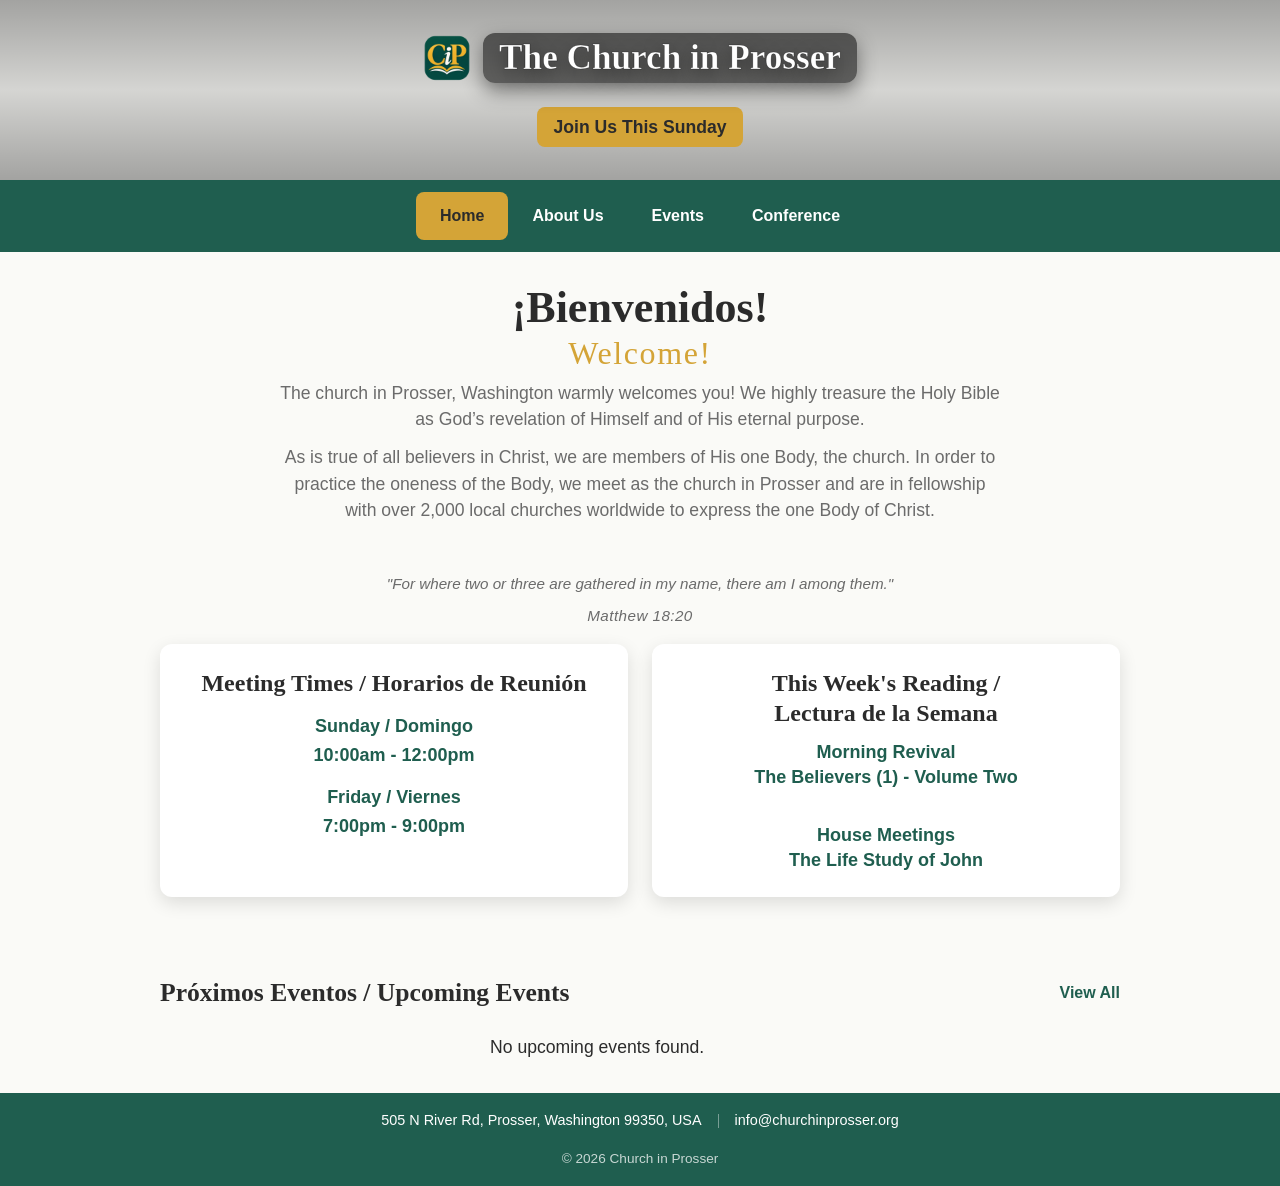
==== commit 49d29138: "Adds the new icon and styling for icon. Updates styling to fix mobile styling" ====
--- a/index.html
+++ b/index.html
@@ -12,49 +12,19 @@
     <meta http-equiv="Content-Security-Policy"
         content="default-src 'self'; img-src 'self' data: https:; style-src 'self' 'unsafe-inline' https:; font-src 'self' data: https:; connect-src 'self' https:; frame-ancestors 'none'; base-uri 'self'; form-action 'self'">
 
-    <link rel="icon" href="favicon.ico" sizes="any">
-    <link rel="icon" type="image/svg+xml" href="favicon.svg">
-    <link rel="apple-touch-icon" sizes="180x180" href="apple-touch-icon.png">
-    <!-- <link rel="manifest" href="site.webmanifest"> -->
+    <!-- Website Favicons -->
+    <link rel="icon" type="image/x-icon" href="/assets/images/favicon.ico">
+    <link rel="icon" type="image/png" sizes="16x16" href="/assets/images/favicon-16x16.png">
+    <link rel="icon" type="image/png" sizes="32x32" href="/assets/images/favicon-32x32.png">
+
+    <!-- Apple Touch Icon -->
+    <link rel="apple-touch-icon" sizes="180x180" href="/assets/images/apple-touch-icon.png">
+
+    <!-- Browser Theme Color -->
+    <meta name="theme-color" content="#1F5E4F">
 
     <link rel="stylesheet" href="css/style.css">
     <link rel="stylesheet" href="css/index.css">
-    <style>
-        @media (min-width: 900px) {
-            .main-nav {
-                display: flex;
-                align-items: center;
-                justify-content: space-between;
-            }
-
-            .language-toggle {
-                background-color: transparent;
-                color: var(--color-white);
-                padding: 0 var(--space-lg);
-                border: 1px solid var(--color-accent);
-                border-radius: var(--border-radius-medium);
-                font-weight: 600;
-                cursor: pointer;
-                transition: background-color 0.3s ease, color 0.2s ease;
-            }
-
-            .language-toggle:hover {
-                background-color: var(--color-accent);
-                color: var(--color-text-main);
-            }
-
-            .language-toggle:focus-visible {
-                outline: 3px solid var(--color-accent);
-                outline-offset: -3px;
-            }
-        }
-
-        @media (max-width: 899px) {
-            .language-toggle {
-                display: none;
-            }
-        }
-    </style>
 </head>
 
 <body data-page="home">
@@ -63,9 +33,15 @@
             <div class="hero-band-overlay">
                 <div class="container">
                     <div class="hero-band-content">
-                        <h1 class="hero-band-title">The Church in Prosser</h1>
+                        <div class="hero-brand">
+                            <span class="church-icon church-icon--large hero-logo" aria-hidden="true"></span>
+
+                            <h1 class="hero-band-title">The Church in Prosser</h1>
+                        </div>
+
                         <div class="hero-actions">
-                            <a href="/about.html#visit-us" class="button button-primary button-md">Join Us This Sunday</a>
+                            <a href="/about.html#visit-us" class="button button-primary button-md">Join Us This
+                                Sunday</a>
                         </div>
                     </div>
                 </div>
@@ -88,8 +64,6 @@
                     <div class="nav-indicator" aria-hidden="true"></div>
                 </div>
             </div>
-            <div class="language-slider-wrapper">
-            </div>
         </nav>
     </header>
     <main class="site-main">
@@ -107,7 +81,8 @@
 
                     <p>
                         As is true of all believers in Christ, we are members of His one Body, the church.
-                        In order to practice the oneness of the Body, we meet as the church in Prosser and are in fellowship with over 2,000 local churches worldwide to express the one Body of Christ.
+                        In order to practice the oneness of the Body, we meet as the church in Prosser and are in
+                        fellowship with over 2,000 local churches worldwide to express the one Body of Christ.
                     </p>
                 </div>
                 <div class="welcome-verse">
@@ -125,20 +100,20 @@
                                 <span class="meeting-time">10:00am - 12:00pm</span>
                             </li>
                             <li class="meeting-time-item">
-                                <strong><span class="meeting-day">Friday / Viernes</span></strong> 
+                                <strong><span class="meeting-day">Friday / Viernes</span></strong>
                                 <span class="meeting-time">7:00pm - 9:00pm</span>
                             </li>
                         </ul>
                     </div>
                     <div class="weekly-scripture">
-                        <h2 class="weekly-scripture-title">This Week’s Reading / Lectura de la Semana</h2>
+                        <h2 class="weekly-scripture-title">This Week's Reading / Lectura de la Semana</h2>
                         <ul class="weekly-scripture-list">
                             <li class="weekly-scripture-item">
-                                <strong><span class="meeting-day">Morning Revival</span></strong> 
-                                <span class="meeting-time">The Great Need for a New Revival</span>
+                                <strong><span class="meeting-day">Morning Revival</span></strong>
+                                <span class="meeting-time">The Believers (1) - Volume Two</span>
                             </li>
                             <li class="weekly-scripture-item">
-                                <strong><span class="meeting-day">House Meetings</span></strong> 
+                                <strong><span class="meeting-day">House Meetings</span></strong>
                                 <span class="meeting-time">The Life Study of John</span>
                             </li>
                         </ul>
@@ -160,19 +135,19 @@
         </section>
     </main>
     <footer class="site-footer">
-            <div class="container foot-content-wrap">
-                <div class="foot-content">
-                    <p>
-                            <a href="https://maps.app.goo.gl/LC6Zyzcy8JXcVxQM9" target="_blank"
-                            rel="noopener noreferrer">505 N River Rd, Prosser, Washington 99350, USA</a>
-                    </p>
-                    <div class="foot-divider" aria-hidden="true"></div>
-                    <p>info@churchinprosser.org</p>
-                </div>
-                <p class="copyright">
-                    &copy; <span id="year"></span> Church in Prosser
+        <div class="container foot-content-wrap">
+            <div class="foot-content">
+                <p>
+                    <a href="https://maps.app.goo.gl/LC6Zyzcy8JXcVxQM9" target="_blank" rel="noopener noreferrer">505 N
+                        River Rd, Prosser, Washington 99350, USA</a>
                 </p>
+                <div class="foot-divider" aria-hidden="true"></div>
+                <p>info@churchinprosser.org</p>
             </div>
+            <p class="copyright">
+                &copy; <span id="year"></span> Church in Prosser
+            </p>
+        </div>
     </footer>
     <script type="module" src="js/main.js"></script>
 </body>
--- a/css/style.css
+++ b/css/style.css
@@ -38,12 +38,18 @@
     --space-4xl: 80px;
 
     /* Font Size */
-    --font-size-sm: clamp(0.85rem, 0.8rem + 0.25vw, 0.95rem);      /* Low emphasis */
-    --font-size-base: clamp(0.95rem, 0.9rem + 0.35vw, 1.1rem);     /* Body text */
-    --font-size-md: clamp(1.05rem, 0.95rem + 0.5vw, 1.25rem);      /* Supporting / labels */
-    --font-size-lg: clamp(1.4rem, 1.1rem + 1vw, 1.9rem);           /* Section titles (h2) */
-    --font-size-xl: clamp(1.8rem, 1.2rem + 1.5vw, 2.6rem);         /* Page titles (h1) */
-    --font-size-subject: clamp(1.3rem, 1.05rem + 0.9vw, 1.8rem);   /* General Subject highlight */
+    --font-size-sm: clamp(0.85rem, 0.8rem + 0.25vw, 0.95rem);
+    /* Low emphasis */
+    --font-size-base: clamp(0.95rem, 0.9rem + 0.35vw, 1.1rem);
+    /* Body text */
+    --font-size-md: clamp(1.05rem, 0.95rem + 0.5vw, 1.25rem);
+    /* Supporting / labels */
+    --font-size-lg: clamp(1.4rem, 1.1rem + 1vw, 1.9rem);
+    /* Section titles (h2) */
+    --font-size-xl: clamp(1.8rem, 1.2rem + 1.5vw, 2.6rem);
+    /* Page titles (h1) */
+    --font-size-subject: clamp(1.3rem, 1.05rem + 0.9vw, 1.8rem);
+    /* General Subject highlight */
 
     /* Buttons */
     --button-height: 48px;
@@ -76,15 +82,6 @@
 /* Remote Default Margins */
 * {
     margin: 0;
-}
-
-/* Hide a component */
-.hidden {
-    display: none !important;
-}
-
-span, label {
-    cursor: default;
 }
 
 /* Smooth scrolling for anchor links */
@@ -106,7 +103,8 @@
     -webkit-font-smoothing: antialiased;
 }
 
-html, body {
+html,
+body {
     min-height: 100%;
     margin: 0;
 }
@@ -256,21 +254,14 @@
     font-size: var(--font-size-lg);
 }
 
-@media (max-width: 899px) {
-    .button {
-        min-height: 36px;              /* smaller than desktop */
-        padding: 0 14px;               /* tighter horizontal spacing */
-        font-size: var(--font-size-sm);
-    }
-}
-
 /* =========================================
             Hero Section
 ========================================= */
 .hero-band {
     position: relative;
     width: 100%;
-    height: clamp(160px, 20vh, 260px);
+    min-height: clamp(160px, 20vh, 260px);
+    display: flex;
     background-image: url("../assets/images/church_front_landscape.jpg");
     background-size: cover;
     background-position: center 80%;
@@ -279,17 +270,32 @@
 
 .hero-band-overlay {
     width: 100%;
-    height: 100%;
     display: flex;
     align-items: center;
     justify-content: center;
-    inset: 0;
-    background: linear-gradient(
-        to bottom,
-        rgba(0, 0, 0, 0.35),
-        rgba(0, 0, 0, 0.15),
-        rgba(0, 0, 0, 0.35)
-    );
+    padding: 1rem 0;
+    box-sizing: border-box;
+    background: linear-gradient(to bottom,
+            rgba(0, 0, 0, 0.35),
+            rgba(0, 0, 0, 0.15),
+            rgba(0, 0, 0, 0.35));
+}
+
+.hero-brand {
+    display: flex;
+    align-items: center;
+    justify-content: center;
+    gap: 0.75rem;
+    max-width: 100%;
+}
+
+.hero-brand .hero-band-title {
+    margin: 0;
+    min-width: 0;
+}
+
+.hero-logo {
+    margin: 0;
 }
 
 .hero-band-content {
@@ -298,44 +304,28 @@
     z-index: 2;
     display: flex;
     flex-direction: column;
-    /* align-items: center; */
+    align-items: center;
 }
 
 .hero-band-title {
     display: inline-block;
-    background: rgba(0,0,0,0.55); /* dark translucent pill */
+    background: rgba(0, 0, 0, 0.55);
+    /* dark translucent pill */
     color: #fff;
     padding: 0.45rem 1rem;
     border-radius: 12px;
-    box-shadow: 0 8px 20px rgba(0,0,0,0.45);
-    -webkit-text-stroke: 0.04rem rgba(0,0,0,0.45);
-    text-shadow: 0 6px 18px rgba(0,0,0,0.5);
+    box-shadow: 0 8px 20px rgba(0, 0, 0, 0.45);
+    -webkit-text-stroke: 0.04rem rgba(0, 0, 0, 0.45);
+    text-shadow: 0 6px 18px rgba(0, 0, 0, 0.5);
     line-height: 1;
     z-index: 4;
     position: relative;
 }
 
-@media (max-width: 899px) {
-    .section {
-        padding-top: var(--section-spacing-mobile);
-        padding-bottom: var(--section-spacing-mobile);
-    }
-
-    .hero-band,
-    .hero-band-overlay {
-        height: 150px;
-    }
-
-    .hero-band-title {
-        padding: 0.25rem 0.6rem;
-        border-radius: 8px;
-    }
-}
-
 /* =========================================
             Navigation
 =========================================== */
-@media (min-width: 900px) {
+@media (min-width: 1024px) {
     .main-nav {
         background-color: var(--color-primary);
         overflow: hidden;
@@ -431,7 +421,148 @@
     }
 }
 
-@media (max-width: 899px) {
+.site-main {
+    flex: 1;
+    display: flex;
+    flex-direction: column;
+}
+
+.hidden {
+    display: none;
+}
+
+.site-footer {
+    background-color: var(--color-primary);
+    color: var(--color-white);
+    text-align: center;
+    padding: var(--space-md) 0;
+    font-size: 0.9rem;
+    width: 100%;
+}
+
+.site-footer a {
+    color: inherit;
+    text-decoration: none;
+    width: inherit;
+}
+
+.site-footer a:hover {
+    text-decoration: underline;
+}
+
+.foot-content {
+    display: flex;
+    flex-direction: row;
+    justify-content: center;
+    align-items: center;
+    gap: var(--space-md);
+    width: 100%;
+}
+
+.foot-content-wrap {
+    display: flex;
+    flex-direction: column;
+    align-items: center;
+    gap: var(--space-md);
+    text-align: center;
+}
+
+.foot-content {
+    display: flex;
+    align-items: center;
+    gap: var(--space-md);
+    justify-content: center;
+    flex-wrap: wrap;
+}
+
+.copyright {
+    font-size: 0.85rem;
+    opacity: 0.75;
+}
+
+.foot-divider {
+    width: 1px;
+    height: 14px;
+    background-color: rgba(255, 255, 255, 0.4);
+}
+
+/* Church Icon Styles */
+.church-icon {
+    display: inline-block;
+    width: 32px;
+    height: 32px;
+    background: url('/assets/images/church-icon.png') center / contain no-repeat;
+    flex-shrink: 0;
+    vertical-align: middle;
+}
+
+.church-icon--small {
+    width: 16px;
+    height: 16px;
+}
+
+.church-icon--medium {
+    width: 32px;
+    height: 32px;
+}
+
+.church-icon--large {
+    width: 48px;
+    height: 48px;
+}
+
+.church-icon--xl {
+    width: 64px;
+    height: 64px;
+}
+
+@media (hover: none) {
+    .button:hover {
+        transform: none;
+    }
+}
+
+/* =========================================
+    Global Mobile and Tablet Styles
+    Add future shared responsive styles here.
+========================================= */
+@media (max-width: 1023px) {
+    .button {
+        min-height: 36px;
+        padding: 0 14px;
+        font-size: var(--font-size-sm);
+    }
+
+    .section {
+        padding-top: var(--section-spacing-mobile);
+        padding-bottom: var(--section-spacing-mobile);
+    }
+
+    .hero-band {
+        min-height: 150px;
+    }
+
+    .hero-band-overlay {
+        padding: 0.75rem 0;
+    }
+
+    .hero-brand {
+        flex-direction: row;
+        gap: 0.5rem;
+    }
+
+    .hero-logo {
+        width: 36px;
+        height: 36px;
+    }
+
+    .hero-band-title {
+        font-size: clamp(1.25rem, 5vw, 1.75rem);
+        line-height: 1.2;
+        padding: 0.35rem 0.6rem;
+        border-radius: 8px;
+    }
+
     .main-nav .container {
         display: flex;
         flex-direction: column;
@@ -454,7 +585,6 @@
         font-weight: 600;
         color: var(--color-white);
         z-index: 1;
-
         background: none;
         border: none;
         cursor: pointer;
@@ -463,7 +593,7 @@
     .nav-menu-wrap {
         width: 100%;
         max-height: 0;
-        overflow: hidden;   
+        overflow: hidden;
         opacity: 0;
         transition: max-height 0.6s ease, opacity 0.5s ease;
         will-change: max-height, opacity;
@@ -504,103 +634,26 @@
         border-bottom: 1px solid rgba(255, 255, 255, 0.12);
     }
 
-    .nav-item--active a {
+    .nav-item--active a,
+    .nav-item a:hover {
         background-color: var(--color-accent);
         color: var(--color-text-main);
     }
 
-    .nav-item a:hover {
-        color: var(--color-text-main);
-        background-color: var(--color-accent);
-    }
-
     .nav-indicator {
         display: none;
     }
-
-    /* .nav-toggle-text {
-        color: var(--color-background);
-        line-height: 1;
-    } */
 
     .nav-toggle-icon {
         color: var(--color-background);
         font-size: 1.25rem;
-        line-height: 1;;
-    }
-}
-
-.site-main {
-    flex: 1;
-    display: flex;
-    flex-direction: column;
-}
-
-.hidden {
-    display: none;
-}
-
-.site-footer {
-    background-color: var(--color-primary);
-    color: var(--color-white);
-    text-align: center;
-    padding: var(--space-md) 0;
-    font-size: 0.9rem;
-    width: 100%;
-}
-
-.site-footer a {
-    color: inherit;
-    text-decoration: none;
-    width: inherit;
-}
-
-.site-footer a:hover {
-    text-decoration: underline;
-}
-
-.foot-content {
-    display: flex;
-    flex-direction: row;
-    justify-content: center;
-    align-items: center;
-    gap: var(--space-md);
-    width: 100%;
-}
-
-.foot-content-wrap {
-    display: flex;
-    flex-direction: column;
-    align-items: center;
-    gap: var(--space-md);
-    text-align: center;
-}
-
-.foot-content {
-    display: flex;
-    align-items: center;
-    gap: var(--space-md);
-    justify-content: center;
-    flex-wrap: wrap;
-}
-
-.copyright {
-    font-size: 0.85rem;
-    opacity: 0.75;
-}
-
-.foot-divider {
-    width: 1px;
-    height: 14px;
-    background-color: rgba(255, 255, 255, 0.4);
-}
-
-/* Footer Style mobile */
-@media (max-width: 899px) {
+        line-height: 1;
+    }
+
     .site-footer {
         padding: var(--space-xl) 0;
     }
-    
+
     .foot-content {
         flex-direction: column;
         gap: var(--space-sm);
@@ -611,170 +664,25 @@
     }
 }
 
-@media (hover: none) {
-    .button:hover {
-        transform: none;
-    }
-}
-
-/* Language Toggle */
-@media (min-width: 900px) {
-    .main-nav {
-        display: flex;
-        align-items: center;
-        justify-content: space-between;
-    }
-
-    .language-slider-wrapper {
-        padding: 0 var(--space-lg);
-    }
-
-    .slider-label-spanish {
-        right: 10px;
-    }
-
-    .slider-label-english {
-        left: 10px;
-    }
-
-    .slider-label-english,
-    .slider-label-spanish {
-        display: block;
-        position: absolute;
-        top: 8px;
-        z-index: 3;
-        font-size: var(--font-size-sm);
-        font-weight: 600;
-        color: var(--color-text-main);
-        white-space: nowrap;
-        pointer-events: none;
-        transition: opacity 200ms ease;
-    }
-
-    .slider-label-english.hidden,
-    .slider-label-spanish.hidden {
-        display: block !important;
-        opacity: 0;
-    }
-
-    .switch {
-        position: relative;
-        display: flex;
+/* Phone-specific adjustments */
+@media (max-width: 767px) {
+    .hero-brand {
         align-items: center;
         justify-content: center;
-        width: 110px;
-        height: 40px;
-        background: none;
-        border: none;
-        padding: 0;
-        cursor: pointer;
-        border-radius: 20px;
-        overflow: hidden;
-    }
-
-    /* The slider: the actual sliding part */
-    .slider {
-        position: absolute;
-        inset: 0;
-        background-color: var(--color-accent);
-        border-radius: 20px;
-        transition: background-color 0.3s ease;
-    }
-
-    /* The circle inside the slider */
-    .slider:before {
-        position: absolute;
-        content: '';
-        height: 25px;
-        width: 25px;
-        border-radius: 50px;
-        left: 10px;
-        bottom: 4px;
-        top: 7px;
-        background-color: white;
-        transition: transform 300ms ease-in-out;
-    }
-
-    input:checked + .slider:before {
-        transform: translateX(68px);
-    }
-}
-
-@media (max-width: 899px) {
-    .language-slider-wrapper {
-        display: flex;
-        align-items: center;
-        justify-content: center;
-        width: 100%;
-        min-height: 64px;
-        padding: 12px 20px;
-        background-color: var(--color-primary);
-    }
-
-    .switch {
-        position: relative;
-        display: block;
-        width: 110px;
-        height: 40px;
-        overflow: hidden;
-        border-radius: 20px;
-        cursor: pointer;
-    }
-
-    .slider {
-        position: absolute;
-        inset: 0;
-        background-color: var(--color-accent);
-        border-radius: 20px;
-        transition: background-color 300ms ease;
-    }
-
-    .slider::before {
-        content: '';
-        position: absolute;
-        top: 7px;
-        left: 10px;
-        width: 25px;
-        height: 25px;
-        border-radius: 50%;
-        background-color: var(--color-white);
-        transition: transform 300ms ease-in-out;
-    }
-
-    input:checked + .slider::before {
-        transform: translateX(65px);
-    }
-
-    .slider-label-english,
-    .slider-label-spanish {
-        position: absolute;
-        top: 8px;
-        z-index: 1;
-        display: block;
-        color: var(--color-text-main);
-        font-size: var(--font-size-sm);
-        font-weight: 600;
-        white-space: nowrap;
-        pointer-events: none;
-        transition: opacity 200ms ease;
-    }
-
-    .slider-label-english {
-        left: 10px;
-    }
-
-    .slider-label-spanish {
-        right: 10px;
-    }
-
-    .slider-label-english.hidden,
-    .slider-label-spanish.hidden {
-        display: block !important;
-        opacity: 0;
-    }
-
-    .switch:focus-within {
-        outline: 2px solid var(--color-accent);
-        outline-offset: 3px;
+    }
+
+    .hero-logo {
+        width: 36px;
+        height: 36px;
+        margin: 0;
+    }
+
+    .hero-band-title {
+        font-size: clamp(1.25rem, 5vw, 1.5rem);
+        margin: 0;
+    }
+
+    .hero-band-content {
+        gap: 0.75rem;
     }
 }
--- a/css/index.css
+++ b/css/index.css
@@ -188,7 +188,7 @@
     padding-top: var(--space-xl);
 }
 
-@media (max-width: 899px) {
+@media (max-width: 1023px) {
     .hero-actions {
         margin-top: var(--space-md);
     }
@@ -375,7 +375,7 @@
     box-shadow: var(--shadow-medium);
 }
 
-@media (max-width: 899px) {
+@media (max-width: 1023px) {
     .events-section {
         padding: var(--space-lg) var(--space-md);
     }
@@ -387,11 +387,12 @@
 
     .event-title-wrap {
         flex-direction: column;
-        align-items: flex-start;
+        align-items: center;
+        text-align: center;
         gap: var(--space-xs);
     }
 
-    .events-list {
+    .event-list {
         justify-content: center;
     }
 
@@ -408,13 +409,15 @@
     .event-list > li {
         flex-basis: 100%;
         max-width: 100%;
-    }
-}
-
-@media (max-width: 600px) {
+        justify-content: center;
+    }
+}
+
+@media (max-width: 767px) {
     .event-title-wrap {
         flex-direction: column;
-        align-items: flex-start;
+        align-items: center;
+        text-align: center;
         gap: var(--space-xs);
     }
 
@@ -426,5 +429,6 @@
     .event-list > li {
         flex-basis: 100%;
         max-width: 100%;
+        justify-content: center;
     }
 }
